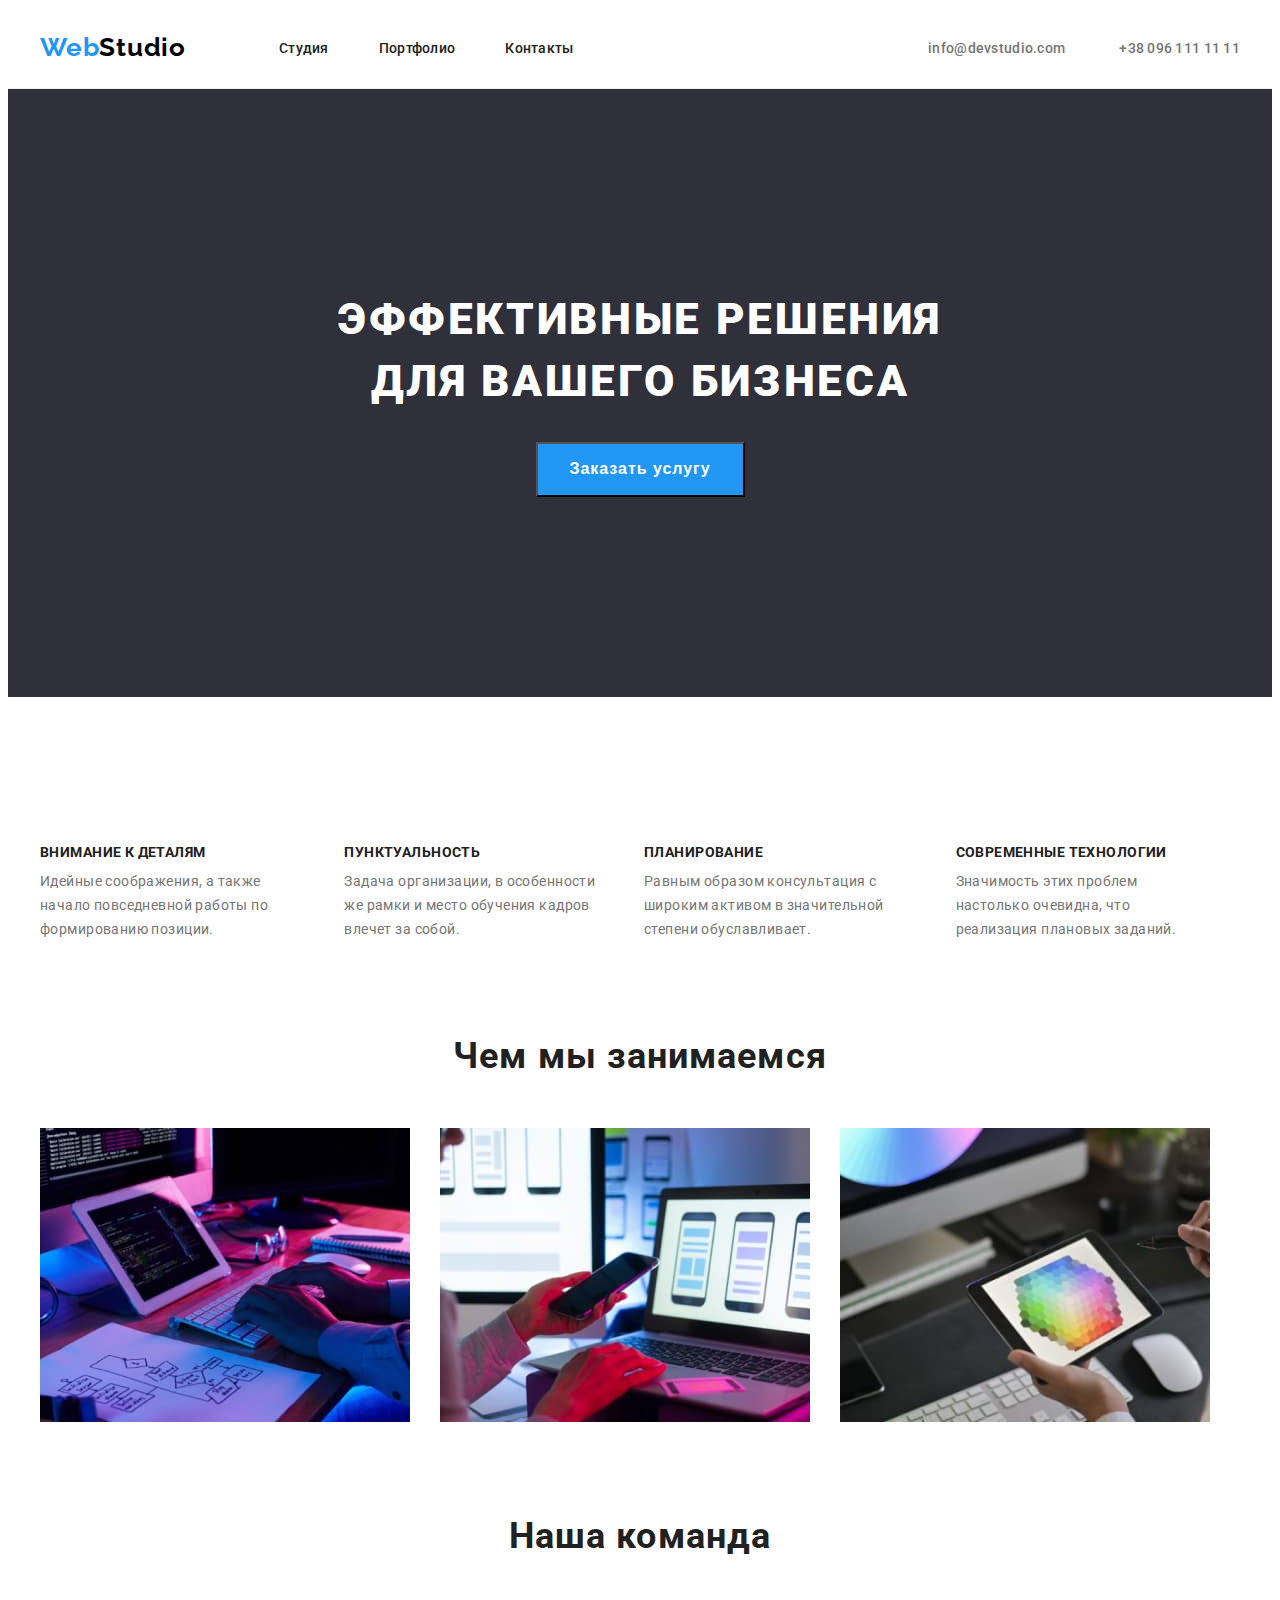
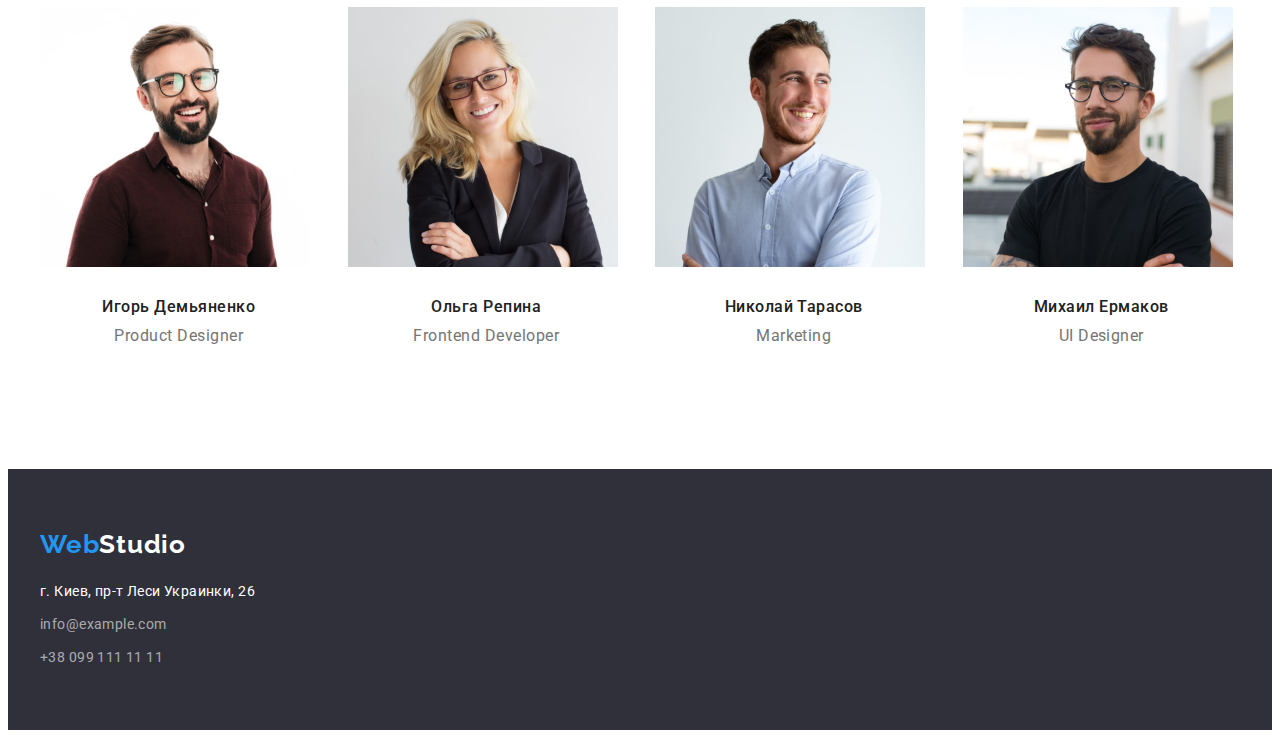
==== index.html @ 27c8b392 "add files" ====
<!DOCTYPE html>
<html lang="ru">

<head>
  <meta charset="UTF-8" />
  <meta http-equiv="X-UA-Compatible" content="IE=edge" />
  <meta name="viewport" content="width=device-width, initial-scale=1.0" />
  <title>WebStudio</title>
  <link rel="stylesheet" href="https://cdnjs.cloudflare.com/ajax/libs/modern-normalize/1.1.0/modern-normalize.min.css"
    integrity="sha512-wpPYUAdjBVSE4KJnH1VR1HeZfpl1ub8YT/NKx4PuQ5NmX2tKuGu6U/JRp5y+Y8XG2tV+wKQpNHVUX03MfMFn9Q=="
    crossorigin="anonymous" referrerpolicy="no-referrer" />
  <link rel="preconnect" href="https://fonts.googleapis.com" />
  <link rel="preconnect" href="https://fonts.gstatic.com" crossorigin />
  <link href="https://fonts.googleapis.com/css2?family=Raleway:wght@700&family=Roboto:wght@400;500;700;900&display=swap"
    rel="stylesheet" />
  <link rel="stylesheet" href="./css/styles.css" />
</head>

<body class="page">
  <!--Шапка страницы-->
  <header class="header">
    <div class="container header-conteiner">
      <nav class="header-navigation">
        <a href="/" class="header-logo logo link">
          <span class="logo-lft">Web</span><span class="logo-right">Studio</span>
        </a>
        <ul class="site-nav list">
          <li class="header-item">
            <a href="./index.html" class="header-link link">Студия</a>
          </li>
          <li class="header-item">
            <a href="./portfolio.html" class="header-link link">Портфолио</a>
          </li>
          <li class="header-item">
            <a href="" class="header-link link">Контакты</a>
          </li>
        </ul>
      </nav>
      <div class="header-connect">
        <a href="mailto:info@devstudio.com" class="header-contact header-mail link">info@devstudio.com</a>
        <a href="tell:+380961111111" class="header-contact header-tell link">+38 096 111 11 11</a>
      </div>
    </div>
  </header>

  <!--Уникальная контент-->
  <main>
    <!--Суть сайта-->
    <section class="hero">
      <div class="hero-right">
        <h1 class="hero-title">Эффективные решения для вашего бизнеса</h1>
        <button type="button" class="hero-button">Заказать услугу</button>
      </div>
    </section>

    <!--Качества-->
    <section class="feature section">
      <div class="container">
        <h2 class="feature-title visually-hidden">Качества</h2>
        <ul class="feature list">
          <li class="feature-item">
            <h3 class="feature-subtitle">Внимание к деталям</h3>
            <p class="feature-text">
              Идейные соображения, а также начало повседневной работы по
              формированию позиции.
            </p>
          </li>
          <li class="feature-item">
            <h3 class="feature-subtitle">Пунктуальность</h3>
            <p class="feature-text">
              Задача организации, в особенности же рамки и место обучения кадров
              влечет за собой.
            </p>
          </li>
          <li class="feature-item">
            <h3 class="feature-subtitle">Планирование</h3>
            <p class="feature-text">
              Равным образом консультация с широким активом в значительной
              степени обуславливает.
            </p>
          </li>
          <li class="feature-item">
            <h3 class="feature-subtitle">Современные технологии</h3>
            <p class="feature-text">
              Значимость этих проблем настолько очевидна, что реализация
              плановых заданий.
            </p>
          </li>
        </ul>
      </div>
    </section>

    <!--Чем мы занимаемся -->
    <section class="classes section">
      <div class="container ">
        <h2 class="classes-title title">Чем мы занимаемся</h2>
        <ul class="classes-list list">
          <li class="classes-item">
            <a href="">
              <img src="./images/img6.jpg" alt="Робота с ноутбуком" />
            </a>
          </li>
          <li class="classes-item">
            <a href="">
              <img src="./images/img7.jpg" alt="Робота с телефоном" />
            </a>
          </li>
          <li class="classes-item">
            <a href="">
              <img src="./images/img8.jpg" alt="Робота с планшетом" />
            </a>
          </li>
        </ul>
      </div>
    </section>

    <!--Наша команда-->
    <section class="command  section">
      <div class="container">
        <h2 class="command-title title">Наша команда</h2>
        <ul class="command-list list">
          <li class="command-item">
            <img src="./images/img.jpg" alt="Игорь Демьяненко" width="270" />
            <div class="command-description">
              <h3 class="command-subtitle">Игорь Демьяненко</h3>
              <p class="command-desk">Product Designer</p>
            </div>
          </li>
          <li class="command-item">
            <img src="./images/img2.jpg" alt="Ольга Репина" width="270" />
            <div class="command-description">
              <h3 class="command-subtitle">Ольга Репина</h3>
              <p class="command-desk">Frontend Developer</p>
            </div>
          </li>
          <li class="command-item">
            <img src="./images/img3.jpg" alt="Николай Тарасов" width="270" />
            <div class="command-description">
              <h3 class="command-subtitle">Николай Тарасов</h3>
              <p class="command-desk">Marketing</p>
            </div>
          </li>
          <li class="command-item">
            <img src="./images/img4.jpg" alt="Михаил Ермаков" width="270" />
            <div class="command-description">
              <h3 class="command-subtitle">Михаил Ермаков</h3>
              <p class="command-desk">UI Designer</p>
            </div>
          </li>
        </ul>
      </div>
    </section>
  </main>

  <!--Футер-->
  <footer class="footer">
    <div class="container">
      <a href="/" class="logo link">
        <span class="logo-lft">Web</span><span class="logo-right-footer">Studio</span>
      </a>

      <ul class="footer-list">
        <li class="footer-item">
          <address class="footer-address">
            г. Киев, пр-т Леси Украинки, 26 </address>
        </li>
        <li class="footer-item">
          <a href="mailto:info@example.com" class="footer-mail link">info@example.com</a>
        </li>
        <li class="footer-item">
          <a href="tell:+380991111111" class="footer-tell link">+38 099 111 11 11</a>
        </li>
      </ul>
    </div>
  </footer>
</body>

</html>
---- css/styles.css ----
:root {
  --primary-text-color: #212121;
  --primary-title-color: #212121;
  --secondary-text-color: #757575;
  --accent-color: #2196f3;
  --first-logo-color: #2196f3;
  --second-logo-color: #000000;
  --secondary-white-color: #ffffff;
  --third-white-color: rgba(255, 255, 255, 0.6);
}

p,
h1,
h2,
h3,
h4,
h5,
h6 {
  margin: 0;
}

ul {
  margin: 0;
  padding: 0;
  list-style: none;
}
button {
  cursor: pointer;
}
img {
  display: block;
  max-width: 100%;
  height: auto;
}
address {
  font-style: normal;
}

.container {
  width: 1200px;
   padding-left: 15px;
  padding-right: 15px;
  
  margin: 0 auto;
  
}
.section{
  padding-bottom: 94px;
}
.header-conteiner {
  display: flex;
  align-items: center;
}
body {
  font-family: "Roboto", sans-serif;
  color: var(--primary-text-color);
  background-color: #ffffff;
}
.site-nav {
  display: flex;
}
.list {
  list-style: none;
}
.link {
  text-decoration: none;
}

/* site nav */
.header {
 
  border-bottom: 1px solid #ECECEC;
}
.header-logo {
  margin-right: 93px;
  padding-top: 24px;
  padding-bottom: 25px;
  
}
.header-item {
  margin-right: 50px;
}
.header-item:last-child {
  margin-right: 0;
}
.logo-lft {
  font-family: Raleway;
  font-style: normal;
  font-weight: 700;
  font-size: 26px;
  line-height: 1.19;
  letter-spacing: 0.03em;
  color: var(--first-logo-color);
}
.logo-right {
  font-family: Raleway;
  font-style: normal;
  font-weight: 700;
  font-size: 26px;
  line-height: 1.19;
  letter-spacing: 0.03em;
  color: var(--second-logo-color);
}

.logo-right-footer {
  font-family: Raleway;
  font-style: normal;
  font-weight: 700;
  font-size: 26px;
  line-height: 1.19;
  letter-spacing: 0.03em;
  color: var(--secondary-white-color);
}
.header-navigation {
  display: flex;
  align-items: center;
}
.header-link:focus,
.header-link:hover {
  color: var(--accent-color);
}
.header-link {
  font-weight: 500;
  font-size: 14px;
  line-height: 1.14;
  letter-spacing: 0.02em;
  color: var(--primary-text-color);
}

.header-connect {
  margin-left: auto;
}
.header-contact{
  margin-right: 50px;
}
  .header-contact:last-child {
    margin-right: 0;
  }
}
.header-mail:focus,
.header-mail:hover {
  color: var(--accent-color);
}
.header-tell:focus,
.header-tell:hover {
  color: var(--accent-color);
}
.header-mail {
  font-weight: 500;
  font-size: 14px;
  line-height: 1.14;
  letter-spacing: 0.02em;
  color: var(--secondary-text-color);
}
.header-tell {
  font-weight: 500;
  font-size: 14px;
  line-height: 1.14;
  letter-spacing: 0.02em;
  color: var(--secondary-text-color);
}
/* hero */
.hero {
  background-color: #2F303A;
  
  
}
.hero-title {
  font-weight: 900;
  font-size: 44px;
  line-height: 1.4;
  text-align: center;
  letter-spacing: 0.06em;
  text-transform: uppercase;
  color: var(--secondary-white-color);
  margin-bottom: 30px;
  width: 696px;
  margin: 0 auto;
  

}
.hero-button {
  font-weight: 700;
  font-size: 16px;
  line-height: 1.9;
  display: flex;
  align-items: center;
  text-align: center;
  letter-spacing: 0.06em;
  color: var(--secondary-white-color);
  background: var(--accent-color);
  padding-top: 10px;
  padding-bottom: 10px;
  padding-left: 32px;
  padding-right: 32px;
  margin: 0 auto;
  margin-top: 30px;
  
 Radius: 4px

 rgba(0, 0, 0, 0.25)

}
.hero-right {
  padding-top: 200px;
  padding-bottom: 200px;
  

}
/* feature */
.feature {
  display: flex;
  padding-top: 74px;
  
}

.visually-hidden {
    position: absolute;
    width: 1px;
    height: 1px;
    margin: -1px;
    border: 0;
    padding: 0;
    white-space: nowrap;
    clip-path: inset(100%);
    clip: rect(0 0 0 0);
    overflow: hidden;
}

.feature-subtitle {
  font-weight: 700;
  font-size: 14px;
  line-height: 1.14;
  letter-spacing: 0.03em;
  text-transform: uppercase;
  color: var(--primary-text-color);
}
.feature-item {
  margin-right: 30px;
}
.feature-item:last-child {
  margin-right: 30px;
}
.feature-subtitle {
  margin-bottom: 10px;
}
.feature-text {
  font-weight: normal;
  font-size: 14px;
  line-height: 1.7;
  letter-spacing: 0.03em;
  color: var(--secondary-text-color);
}

/* classes-title */
.title {
  font-weight: 700;
  font-size: 36px;
  line-height: 1.16;
  text-align: center;
  letter-spacing: 0.03em;
  color: var(--primary-title-color);
  margin-bottom: 50px;
}
.classes-title {
  
}
.classes-section {
   padding-left: 15px;
  padding-right: 15px;
}
.classes-list {
  display: flex;
}
.classes-item:not(:last-child) {
  margin-right: 30px;
}

/* command */
.command-title {

}
.command-list {
  display: flex;
  flex-wrap: wrap;
  margin-right: -30px;
  margin-bottom: -3px;
}
.command-description {
  padding-top: 30px;
  padding-bottom: 30px;
}
.command-item {
  flex-basis: calc(100% / 4 - 30px);
  margin-right: 30px;
  margin-bottom: 3px;
}
.command-subtitle {
  font-weight: 500;
  font-size: 16px;
  line-height: 1.19;
  text-align: center;
  letter-spacing: 0.03em;
  color: var(--primary-text-color);
  margin-bottom: 10px;
}
.command-desk {
  font-weight: normal;
  font-size: 16px;
  line-height: 1.19;
  text-align: center;
  letter-spacing: 0.03em;
  color: var(--secondary-text-color);
}
/* footer*/
.footer {
  padding-top: 60px;
  padding-bottom: 60px;
  background-color: #2F303A;
 
}


.footer-list {
  margin-top: 20px;
}
.footer-address {
  font-style: normal;
  font-weight: normal;
  font-size: 14px;
  line-height: 1.7;
  letter-spacing: 0.03em;
  color: var(--secondary-white-color);
}
.footer-mail {
  font-style: normal;
  font-weight: normal;
  font-size: 14px;
  line-height: 1.7;
  letter-spacing: 0.03em;
  color: var(--third-white-color);
}
.footer-tell {
  font-style: normal;
  font-weight: normal;
  font-size: 14px;
  line-height: 1.7;
  letter-spacing: 0.03em;
  color: var(--third-white-color);
}

.footer-item {
  margin-bottom: 9px;
}
.footer-item:last-child {
  margin-bottom: 0;
}


/*-------PORTFOLIO------*/

/* work */
.work {
  margin-top: 94px;
  
}


 .work-list {
   display: flex;
   justify-content: center;
   margin-bottom: 50px;

 }
   

.work-btn {
  font-family: Roboto;
  font-style: normal;
  font-weight: 500;
  font-size: 16px;
  line-height: 1.6;
  text-align: center;
  letter-spacing: 0.03em;
  color: var(--primary-text-color);
  padding-top: 6px;
  padding-bottom: 6px;
  padding-right:22px;
  padding-left: 22px;

  }
  
  .button-work {
    margin-right: 8px;
  }
  .button-work:last-child {
    margin-right: 0;
  }


.work-btn:focus,
.work-btn:hover {
  color: var(--secondary-white-color);
}
.example-list {
  display: flex;
   flex-wrap: wrap;
   margin-bottom: -30px;
  margin-right: -30px;
 
}
.example-item {
  flex-basis: calc(100% / 3 - 30px);
  margin-bottom: 30px;
  margin-right: 30px;
  border-bottom: 1px solid #EEEEEE;

  }
  .example-box {
     padding-top: 20px; 
    padding-bottom: 20px;
    margin-left: 24px;
    margin-right: 24px;

  }
.example-caption {
  font-weight: b700;
  font-size: 18px;
  line-height: 2;
  letter-spacing: 0.06em;
  color: var(--primary-text-color);
  margin-bottom: 4px;
  
}
.example-desk {
  font-weight: normal;
  font-size: 16px;
  line-height: 1.9;
  letter-spacing: 0.03em;
  color: var(--secondary-text-color);
}
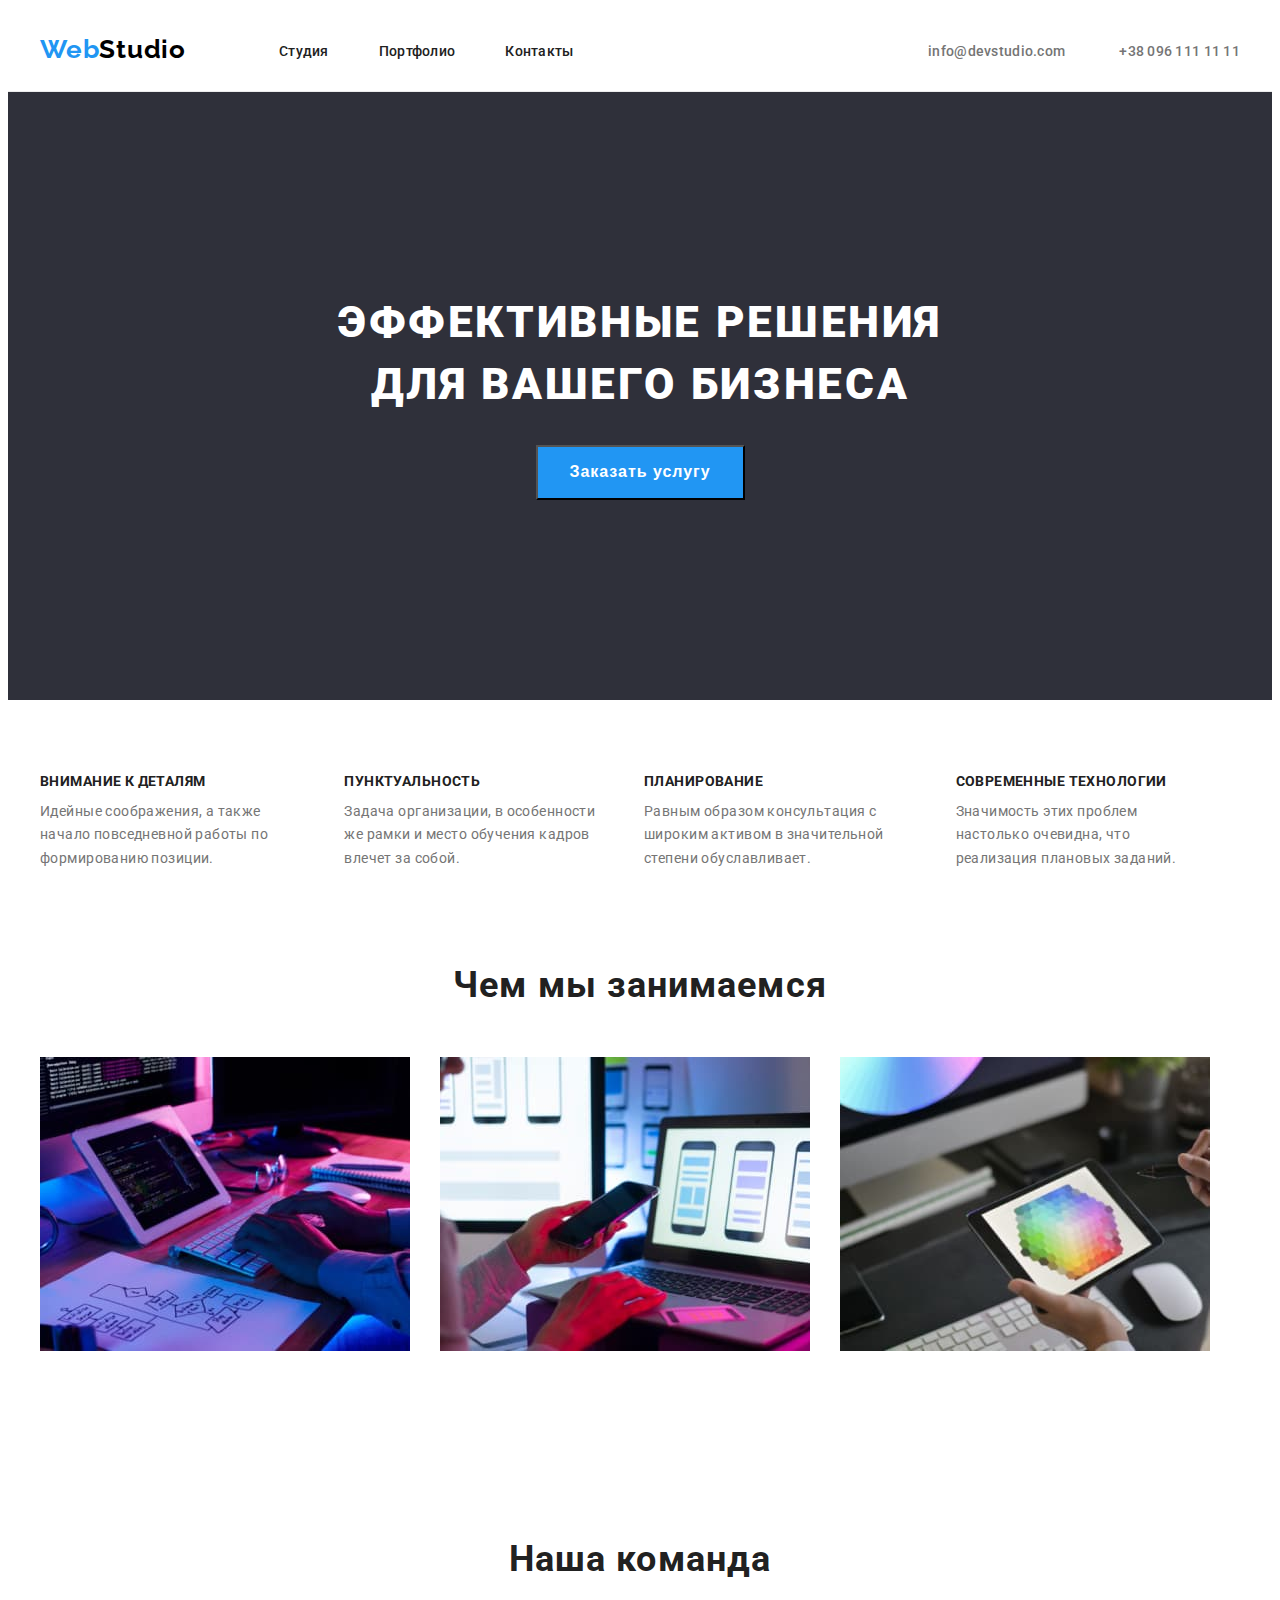
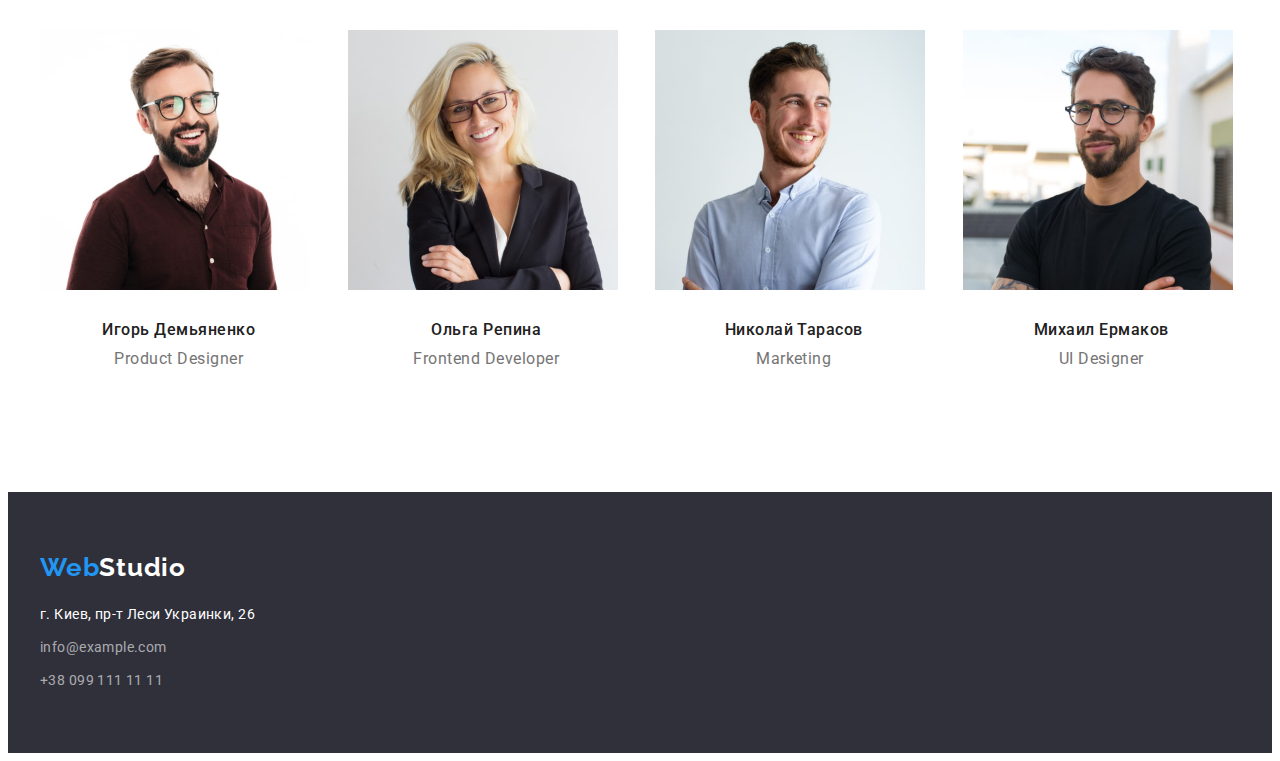
==== commit 1ed485c0: "add files" ====
--- a/index.html
+++ b/index.html
@@ -57,7 +57,7 @@
     <section class="feature section">
       <div class="container">
         <h2 class="feature-title visually-hidden">Качества</h2>
-        <ul class="feature list">
+        <ul class="feature-list list">
           <li class="feature-item">
             <h3 class="feature-subtitle">Внимание к деталям</h3>
             <p class="feature-text">
--- a/css/styles.css
+++ b/css/styles.css
@@ -126,9 +126,15 @@
   letter-spacing: 0.02em;
   color: var(--primary-text-color);
 }
+.site-nav {
+  padding-top: 33px;
+  padding-bottom: 31px;
+}
 
 .header-connect {
   margin-left: auto;
+  padding-top: 33px;
+  padding-bottom: 31px;
 }
 .header-contact{
   margin-right: 50px;
@@ -162,7 +168,6 @@
 /* hero */
 .hero {
   background-color: #2F303A;
-  
   
 }
 .hero-title {
@@ -209,7 +214,7 @@
 }
 /* feature */
 .feature {
-  display: flex;
+  
   padding-top: 74px;
   
 }
@@ -235,6 +240,9 @@
   text-transform: uppercase;
   color: var(--primary-text-color);
 }
+.feature-list{
+   display: flex;
+}
 .feature-item {
   margin-right: 30px;
 }
@@ -277,6 +285,9 @@
 }
 
 /* command */
+.command {
+  padding-top: 94px;
+}
 .command-title {
 
 }
@@ -361,7 +372,7 @@
 
 /* work */
 .work {
-  margin-top: 94px;
+  padding-top: 94px;
   
 }
 
@@ -413,15 +424,15 @@
   flex-basis: calc(100% / 3 - 30px);
   margin-bottom: 30px;
   margin-right: 30px;
-  border-bottom: 1px solid #EEEEEE;
+ 
 
   }
   .example-box {
      padding-top: 20px; 
     padding-bottom: 20px;
-    margin-left: 24px;
-    margin-right: 24px;
-
+    padding-left: 24px;
+    padding-right: 24px;
+    border: 1px solid #EEEEEE;
   }
 .example-caption {
   font-weight: b700;
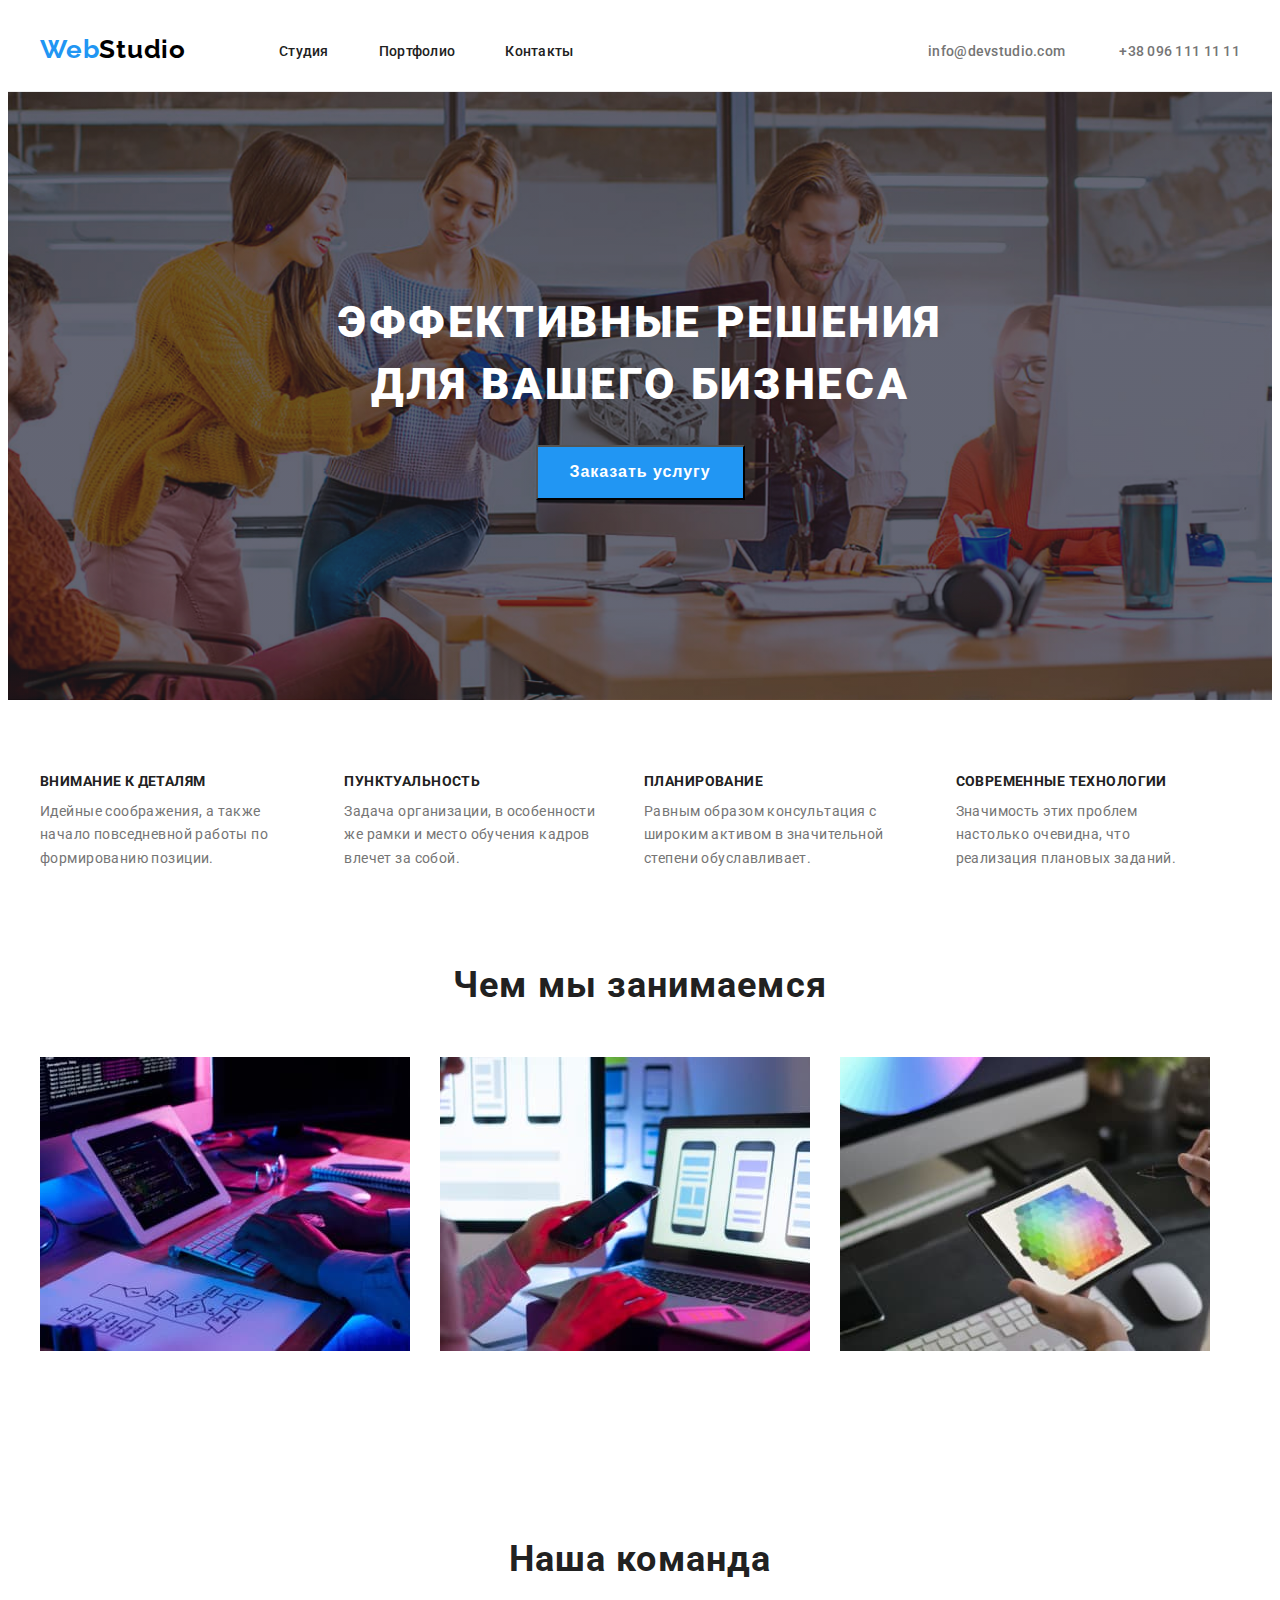
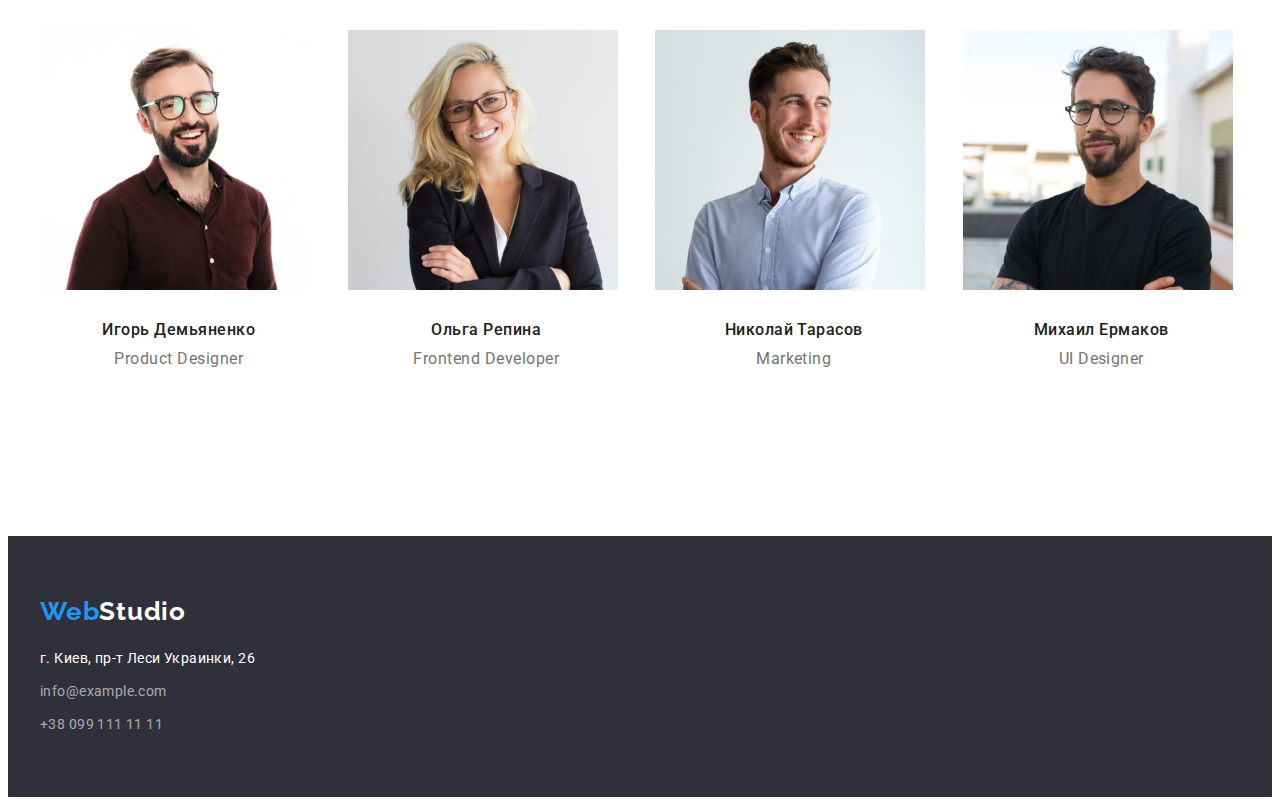
==== commit 157af817: "add icon" ====
--- a/index.html
+++ b/index.html
@@ -123,7 +123,20 @@
             <img src="./images/img.jpg" alt="Игорь Демьяненко" width="270" />
             <div class="command-description">
               <h3 class="command-subtitle">Игорь Демьяненко</h3>
-              <p class="command-desk">Product Designer</p>
+              <p class="command-desk">Product Designer
+
+              </p>
+              <ul class="command-social-list list">
+                <li class="command-social-item">
+                  <a href="" class="command-social-link">
+                    <svg class="command-social-icon">
+                      <use href="">
+
+                      </use>
+                    </svg>
+                  </a>
+                </li>
+              </ul>
             </div>
           </li>
           <li class="command-item">
--- a/css/styles.css
+++ b/css/styles.css
@@ -168,6 +168,17 @@
 /* hero */
 .hero {
   background-color: #2F303A;
+  background-image: linear-gradient(
+    rgba(47, 48, 58, 0.4),
+    rgba(47, 48, 58, 0.4)
+  ),
+  url(../images/hero\ img.jpg);
+  background-repeat: no-repeat;
+  background-position: center;
+  background-size: cover;
+  flex-grow: 1;
+
+
   
 }
 .hero-title {
@@ -323,6 +334,13 @@
   letter-spacing: 0.03em;
   color: var(--secondary-text-color);
 }
+.command-social-item {
+width: 44px;
+height: 44px;
+
+}
+
+
 /* footer*/
 .footer {
   padding-top: 60px;
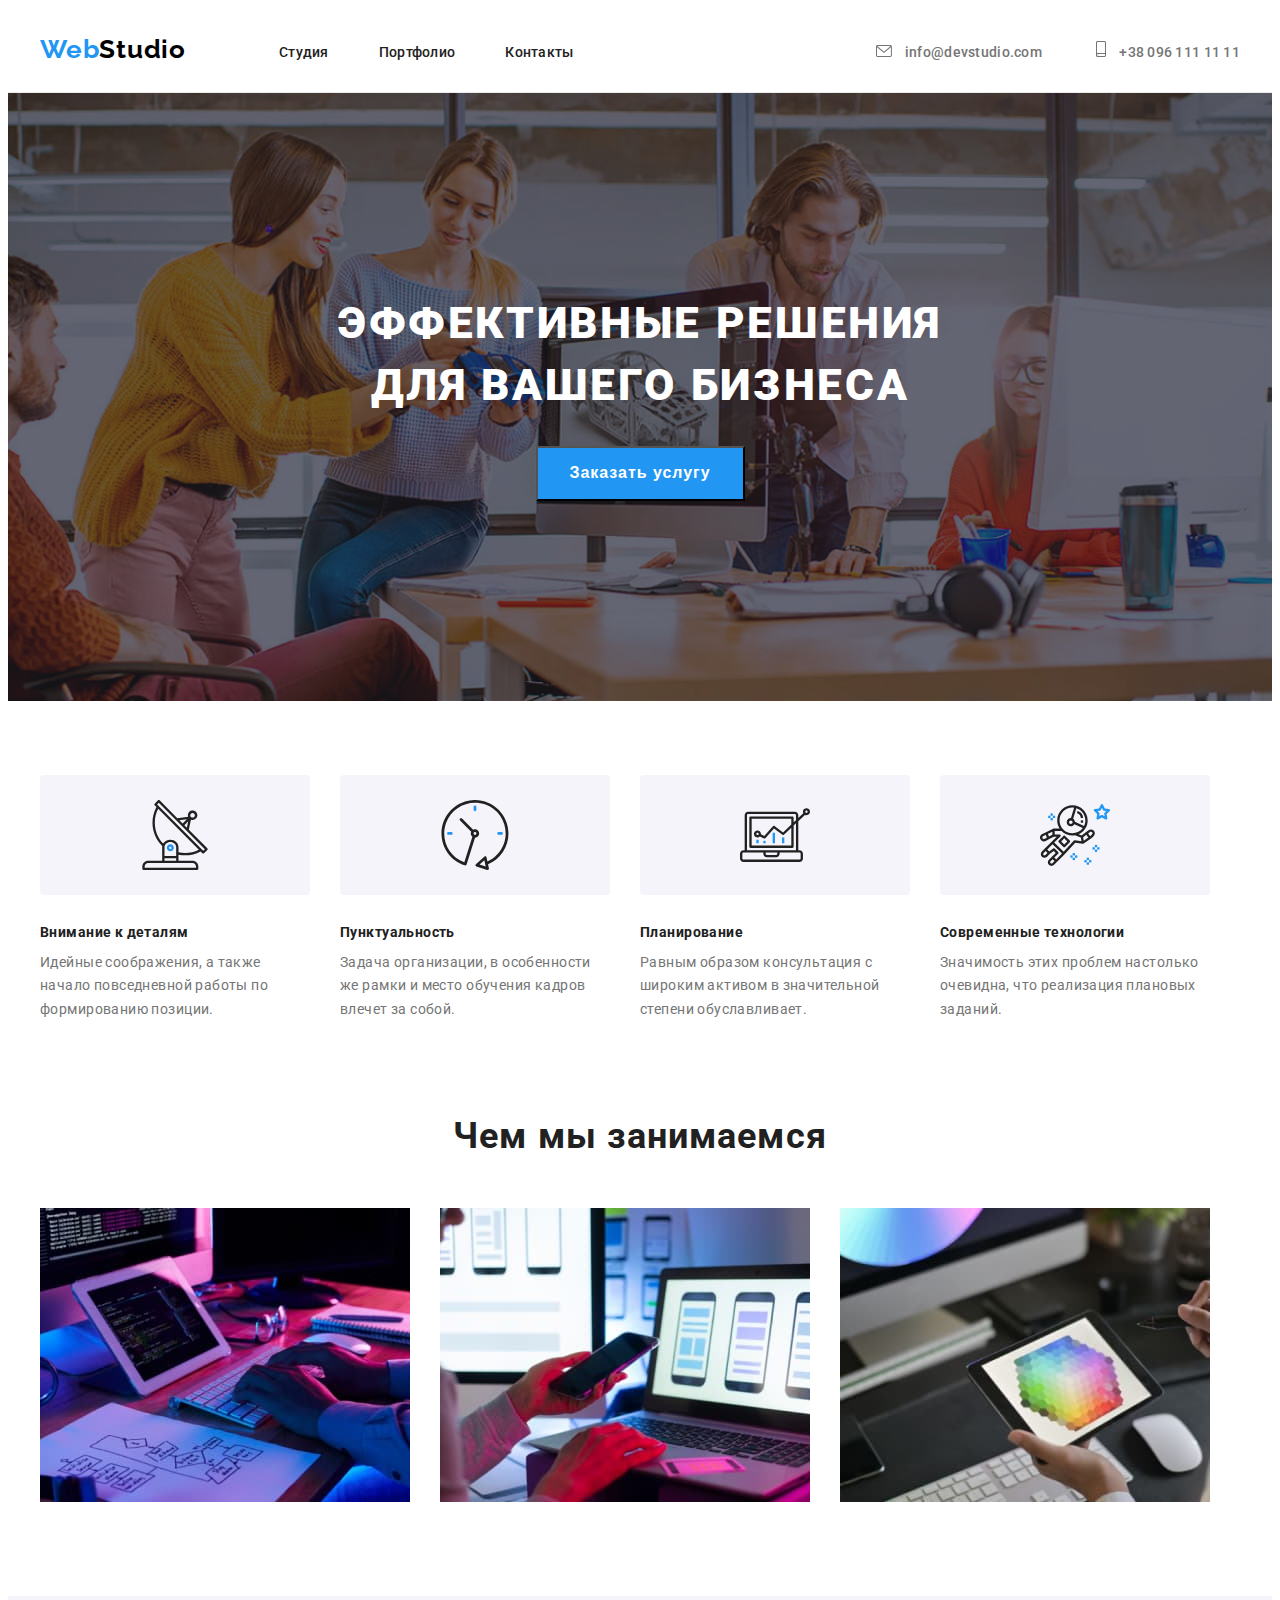
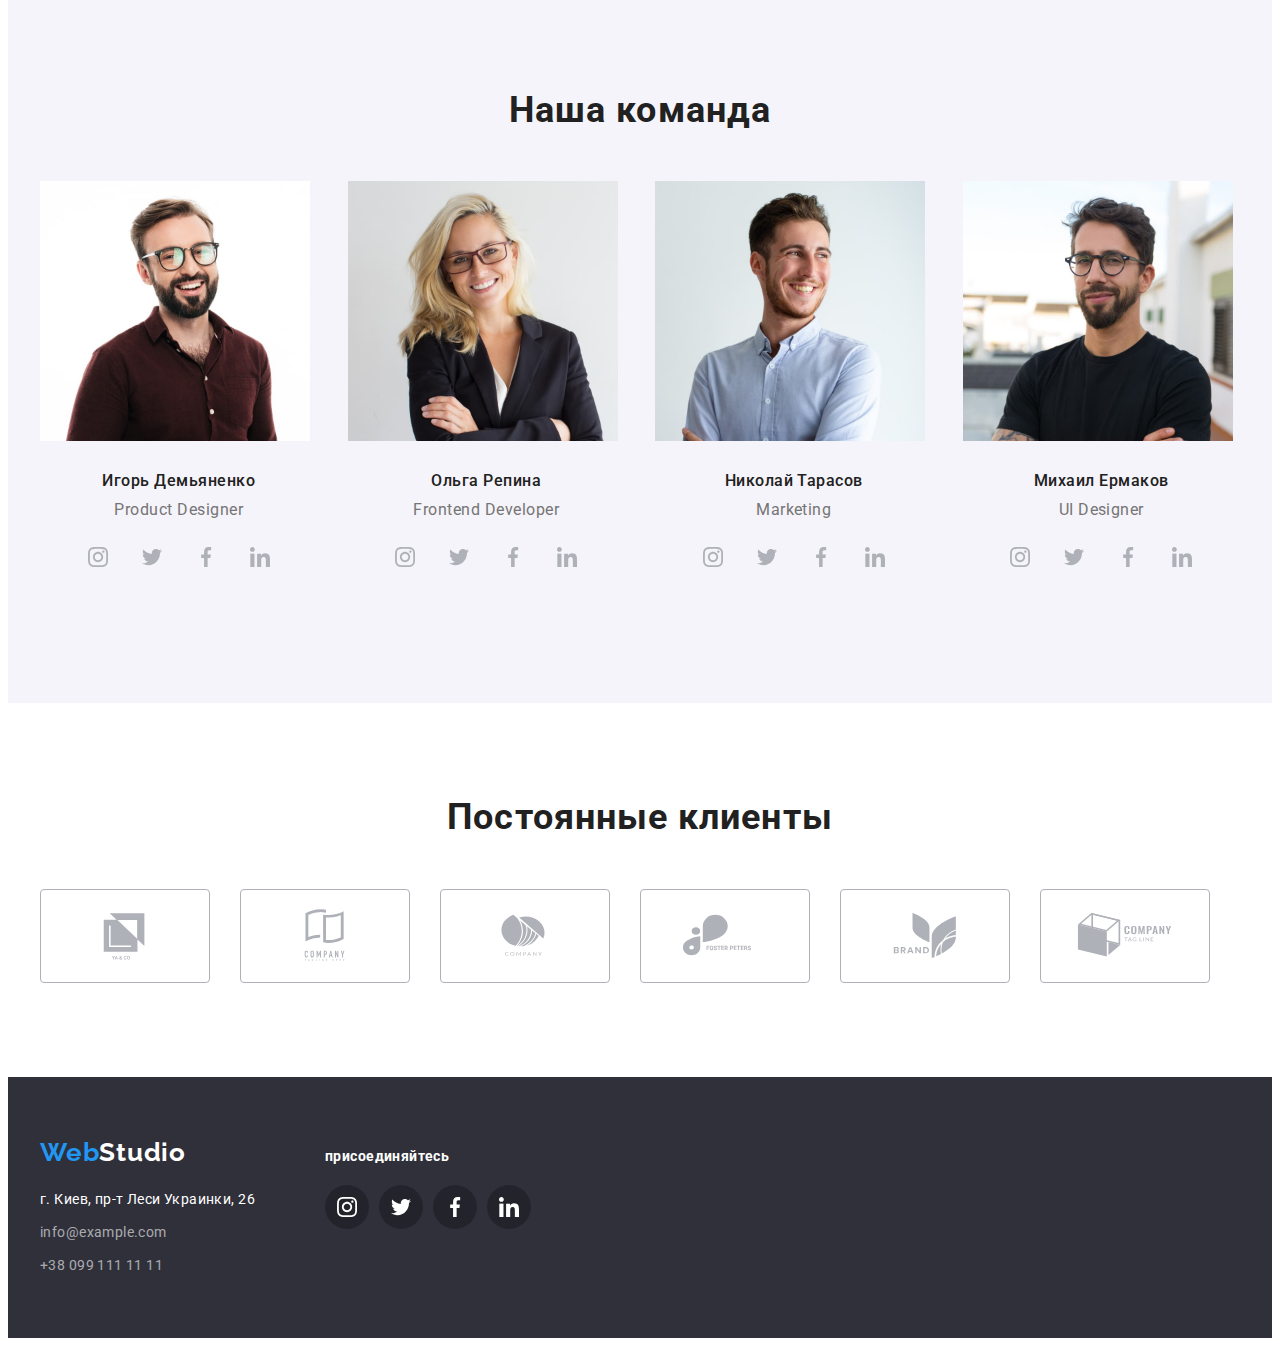
==== commit 1c48d74d: "add css" ====
--- a/index.html
+++ b/index.html
@@ -37,8 +37,18 @@
         </ul>
       </nav>
       <div class="header-connect">
-        <a href="mailto:info@devstudio.com" class="header-contact header-mail link">info@devstudio.com</a>
-        <a href="tell:+380961111111" class="header-contact header-tell link">+38 096 111 11 11</a>
+        <a href="tell:+380961111111" class="header-contact header-tell link">
+          <svg class="header-social-icon" width="16" height="12">
+            <use href="./images/icons.svg#icon-envelope">
+            </use>
+          </svg>
+          info@devstudio.com</a>
+        <a href="tell:+380961111111" class="header-contact header-tell link">
+          <svg class="header-social-icon" width="10" height="16">
+            <use href="./images/icons.svg#icon-smartphone">
+            </use>
+          </svg>
+          +38 096 111 11 11</a>
       </div>
     </div>
   </header>
@@ -59,6 +69,15 @@
         <h2 class="feature-title visually-hidden">Качества</h2>
         <ul class="feature-list list">
           <li class="feature-item">
+            <div class="feature-container">
+              <a href="" class="feature-link">
+                <svg class="feature-icon" width="70" height="70">
+                  <use href="./images/icons.svg#icon-antenna">
+
+                  </use>
+                </svg>
+              </a>
+            </div>
             <h3 class="feature-subtitle">Внимание к деталям</h3>
             <p class="feature-text">
               Идейные соображения, а также начало повседневной работы по
@@ -66,6 +85,15 @@
             </p>
           </li>
           <li class="feature-item">
+            <div class="feature-container">
+              <a href="" class="feature-link">
+                <svg class="feature-icon" width="70" height="70">
+                  <use href="./images/icons.svg#icon-clock">
+
+                  </use>
+                </svg>
+              </a>
+            </div>
             <h3 class="feature-subtitle">Пунктуальность</h3>
             <p class="feature-text">
               Задача организации, в особенности же рамки и место обучения кадров
@@ -73,6 +101,15 @@
             </p>
           </li>
           <li class="feature-item">
+            <div class="feature-container">
+              <a href="" class="feature-link">
+                <svg class="feature-icon" width="70" height="70">
+                  <use href="./images/icons.svg#icon-diagram">
+
+                  </use>
+                </svg>
+              </a>
+            </div>
             <h3 class="feature-subtitle">Планирование</h3>
             <p class="feature-text">
               Равным образом консультация с широким активом в значительной
@@ -80,6 +117,15 @@
             </p>
           </li>
           <li class="feature-item">
+            <div class="feature-container">
+              <a href="" class="feature-link">
+                <svg class="feature-icon" width="70" height="70">
+                  <use href="./images/icons.svg#icon-astronaut">
+
+                  </use>
+                </svg>
+              </a>
+            </div>
             <h3 class="feature-subtitle">Современные технологии</h3>
             <p class="feature-text">
               Значимость этих проблем настолько очевидна, что реализация
@@ -124,13 +170,39 @@
             <div class="command-description">
               <h3 class="command-subtitle">Игорь Демьяненко</h3>
               <p class="command-desk">Product Designer
-
               </p>
               <ul class="command-social-list list">
                 <li class="command-social-item">
                   <a href="" class="command-social-link">
-                    <svg class="command-social-icon">
-                      <use href="">
+                    <svg class="command-social-icon" width="20" height="20">
+                      <use href="./images/icons.svg#icon-instagram-2">
+
+                      </use>
+                    </svg>
+                  </a>
+                </li>
+                <li class="command-social-item">
+                  <a href="" class="command-social-link">
+                    <svg class="command-social-icon" width="20" height="20">
+                      <use href="./images/icons.svg#icon-twitter-1">
+
+                      </use>
+                    </svg>
+                  </a>
+                </li>
+                <li class=" command-social-item">
+                  <a href="" class="command-social-link">
+                    <svg class="command-social-icon" width="20" height="20">
+                      <use href="./images/icons.svg#icon-facebook-1">
+
+                      </use>
+                    </svg>
+                  </a>
+                </li>
+                <li class="command-social-item">
+                  <a href="" class="command-social-link">
+                    <svg class="command-social-icon" width="20" height="20">
+                      <use href="./images/icons.svg#icon-linkedin-1">
 
                       </use>
                     </svg>
@@ -144,6 +216,44 @@
             <div class="command-description">
               <h3 class="command-subtitle">Ольга Репина</h3>
               <p class="command-desk">Frontend Developer</p>
+              <ul class="command-social-list list">
+                <li class="command-social-item">
+                  <a href="" class="command-social-link">
+                    <svg class="command-social-icon" width="20" height="20">
+                      <use href="./images/icons.svg#icon-instagram-2">
+
+                      </use>
+                    </svg>
+                  </a>
+                </li>
+                <li class="command-social-item">
+                  <a href="" class="command-social-link">
+                    <svg class="command-social-icon" width="20" height="20">
+                      <use href="./images/icons.svg#icon-twitter-1">
+
+                      </use>
+                    </svg>
+                  </a>
+                </li>
+                <li class=" command-social-item">
+                  <a href="" class="command-social-link">
+                    <svg class="command-social-icon" width="20" height="20">
+                      <use href="./images/icons.svg#icon-facebook-1">
+
+                      </use>
+                    </svg>
+                  </a>
+                </li>
+                <li class="command-social-item">
+                  <a href="" class="command-social-link">
+                    <svg class="command-social-icon" width="20" height="20">
+                      <use href="./images/icons.svg#icon-linkedin-1">
+
+                      </use>
+                    </svg>
+                  </a>
+                </li>
+              </ul>
             </div>
           </li>
           <li class="command-item">
@@ -151,6 +261,44 @@
             <div class="command-description">
               <h3 class="command-subtitle">Николай Тарасов</h3>
               <p class="command-desk">Marketing</p>
+              <ul class="command-social-list list">
+                <li class="command-social-item">
+                  <a href="" class="command-social-link">
+                    <svg class="command-social-icon" width="20" height="20">
+                      <use href="./images/icons.svg#icon-instagram-2">
+
+                      </use>
+                    </svg>
+                  </a>
+                </li>
+                <li class="command-social-item">
+                  <a href="" class="command-social-link">
+                    <svg class="command-social-icon" width="20" height="20">
+                      <use href="./images/icons.svg#icon-twitter-1">
+
+                      </use>
+                    </svg>
+                  </a>
+                </li>
+                <li class=" command-social-item">
+                  <a href="" class="command-social-link">
+                    <svg class="command-social-icon" width="20" height="20">
+                      <use href="./images/icons.svg#icon-facebook-1">
+
+                      </use>
+                    </svg>
+                  </a>
+                </li>
+                <li class="command-social-item">
+                  <a href="" class="command-social-link">
+                    <svg class="command-social-icon" width="20" height="20">
+                      <use href="./images/icons.svg#icon-linkedin-1">
+
+                      </use>
+                    </svg>
+                  </a>
+                </li>
+              </ul>
             </div>
           </li>
           <li class="command-item">
@@ -158,6 +306,44 @@
             <div class="command-description">
               <h3 class="command-subtitle">Михаил Ермаков</h3>
               <p class="command-desk">UI Designer</p>
+              <ul class="command-social-list list">
+                <li class="command-social-item">
+                  <a href="" class="command-social-link">
+                    <svg class="command-social-icon" width="20" height="20">
+                      <use href="./images/icons.svg#icon-instagram-2">
+
+                      </use>
+                    </svg>
+                  </a>
+                </li>
+                <li class="command-social-item">
+                  <a href="" class="command-social-link">
+                    <svg class="command-social-icon" width="20" height="20">
+                      <use href="./images/icons.svg#icon-twitter-1">
+
+                      </use>
+                    </svg>
+                  </a>
+                </li>
+                <li class=" command-social-item">
+                  <a href="" class="command-social-link">
+                    <svg class="command-social-icon" width="20" height="20">
+                      <use href="./images/icons.svg#icon-facebook-1">
+
+                      </use>
+                    </svg>
+                  </a>
+                </li>
+                <li class="command-social-item">
+                  <a href="" class="command-social-link">
+                    <svg class="command-social-icon" width="20" height="20">
+                      <use href="./images/icons.svg#icon-linkedin-1">
+
+                      </use>
+                    </svg>
+                  </a>
+                </li>
+              </ul>
             </div>
           </li>
         </ul>
@@ -165,24 +351,129 @@
     </section>
   </main>
 
+  <!--Клиенти-->
+  <section class="clients section">
+    <div class="container clients-container">
+      <h2 class="clients-title title">Постоянные клиенты</h2>
+      <ul class="clients-list list">
+        <li class="clients-item">
+          <a href="" class="clients-link">
+            <svg class="clients-icon" width="106" height="60">
+              <use href="./images/icons.svg#icon-Logo-5">
+              </use>
+            </svg>
+          </a>
+        </li>
+        <li class="clients-item">
+          <a href="" class="clients-link">
+            <svg class="clients-icon" width="106" heght="60">
+              <use href="./images/icons.svg#icon-Logo-1">
+              </use>
+            </svg>
+          </a>
+        </li>
+        <li class="clients-item">
+          <a href="" class="clients-link">
+            <svg class="clients-icon" width="106" heght="60">
+              <use href="./images/icons.svg#icon-Logo">
+              </use>
+            </svg>
+          </a>
+        </li>
+        <li class="clients-item">
+          <a href="" class="clients-link">
+            <svg class="clients-icon" width="106" heght="60">
+              <use href="./images/icons.svg#icon-Logo-51">
+              </use>
+            </svg>
+          </a>
+        </li>
+        <li class="clients-item">
+          <a href="" class="clients-link">
+            <svg class="clients-icon" width="106" heght="60">
+              <use href="./images/icons.svg#icon-Logo-3">
+              </use>
+            </svg>
+          </a>
+        </li>
+        <li class="clients-item">
+          <a href="" class="clients-link">
+            <svg class="clients-icon" width="106" heght="60">
+              <use href="./images/icons.svg#icon-Logo-4">
+              </use>
+            </svg>
+          </a>
+        </li>
+      </ul>
+    </div>
+  </section>
   <!--Футер-->
   <footer class="footer">
     <div class="container">
-      <a href="/" class="logo link">
-        <span class="logo-lft">Web</span><span class="logo-right-footer">Studio</span>
-      </a>
-
-      <ul class="footer-list">
-        <li class="footer-item">
-          <address class="footer-address">
-            г. Киев, пр-т Леси Украинки, 26 </address>
-        </li>
-        <li class="footer-item">
-          <a href="mailto:info@example.com" class="footer-mail link">info@example.com</a>
-        </li>
-        <li class="footer-item">
-          <a href="tell:+380991111111" class="footer-tell link">+38 099 111 11 11</a>
-        </li>
+      <ul class="footer-container-list">
+        <li class="footer-list-address">
+          <a href="/" class="logo link">
+            <span class="logo-lft">Web</span><span class="logo-right-footer">Studio</span>
+          </a>
+
+          <ul class="footer-list">
+            <li class="footer-item">
+              <address class="footer-address">
+                г. Киев, пр-т Леси Украинки, 26 </address>
+            </li>
+            <li class="footer-item">
+              <a href="mailto:info@example.com" class="footer-mail link">info@example.com</a>
+            </li>
+            <li class="footer-item">
+              <a href="tell:+380991111111" class="footer-tell link">+38 099 111 11 11</a>
+            </li>
+        </li>
+      </ul>
+
+      </li>
+      <li class="footer-list-social">
+        <h3 class="footer-social-subtitle">
+          присоединяйтесь
+        </h3>
+        <ul class="footer-social-list list">
+          <li class="footer-social-item">
+            <a href="" class="footer-social-link">
+              <svg class="footer-social-icon" width="20" height="20">
+                <use href="./images/icons.svg#icon-instagram-2">
+
+                </use>
+              </svg>
+            </a>
+          </li>
+          <li class="footer-social-item">
+            <a href="" class="footer-social-link">
+              <svg class="footer-social-icon" width="20" height="20">
+                <use href="./images/icons.svg#icon-twitter-1">
+
+                </use>
+              </svg>
+            </a>
+          </li>
+          <li class=" footer-social-item">
+            <a href="" class="footer-social-link">
+              <svg class="footer-social-icon" width="20" height="20">
+                <use href="./images/icons.svg#icon-facebook-1">
+
+                </use>
+              </svg>
+            </a>
+          </li>
+          <li class="footer-social-item">
+            <a href="" class="footer-social-link">
+              <svg class="footer-social-icon" width="20" height="20">
+                <use href="./images/icons.svg#icon-linkedin-1">
+
+                </use>
+              </svg>
+            </a>
+          </li>
+        </ul>
+      </li>
       </ul>
     </div>
   </footer>
--- a/css/styles.css
+++ b/css/styles.css
@@ -164,6 +164,10 @@
   line-height: 1.14;
   letter-spacing: 0.02em;
   color: var(--secondary-text-color);
+}
+.header-social-icon {
+  margin-right: 10px;
+  fill: currentColor;
 }
 /* hero */
 .hero {
@@ -194,6 +198,7 @@
   margin: 0 auto;
   
 
+
 }
 .hero-button {
   font-weight: 700;
@@ -242,14 +247,33 @@
     clip: rect(0 0 0 0);
     overflow: hidden;
 }
+.feature-link {
+  display: flex;
+  justify-content: center;
+  padding-top: 25px;
+  padding-bottom: 25px;
+}
+.feature-icon {
+ 
+}
+.feature-container {
+  width: 270px;
+  height: 120px;
+  background-color: #F5F4FA;
+  border-radius: 4px;
+  margin-bottom: 30px;
+}
 
 .feature-subtitle {
-  font-weight: 700;
-  font-size: 14px;
-  line-height: 1.14;
-  letter-spacing: 0.03em;
-  text-transform: uppercase;
-  color: var(--primary-text-color);
+font-family: Roboto;
+font-size: 14px;
+font-style: normal;
+font-weight: 700;
+line-height: 1.14;
+letter-spacing: 0.03em;
+text-align: left;
+color: var(--primary-title-color);
+  
 }
 .feature-list{
    display: flex;
@@ -298,6 +322,8 @@
 /* command */
 .command {
   padding-top: 94px;
+  background-color: #F5F4FA;
+  box-shadow: 0px, 4px rgba(0, 0, 0, 0.25);
 }
 .command-title {
 
@@ -333,25 +359,89 @@
   text-align: center;
   letter-spacing: 0.03em;
   color: var(--secondary-text-color);
+  margin-bottom: 16px;
+}
+.command-social-list {
+  display: flex;
+  justify-content: center;
 }
 .command-social-item {
 width: 44px;
 height: 44px;
-
-}
-
+}
+.command-social-item + .command-social-item {
+margin-left: 10px;
+}
+.command-social-link {
+  width: 100%;
+  height: 100%;
+  display: flex;
+  align-items: center;
+  justify-content: center;
+  border-radius: 50%;
+  color: #AFB1B8;
+ 
+  
+}
+.command-social-icon {
+  fill: currentColor;
+}
+
+.command-social-link:hover,
+.command-social-link:focus {
+  background-color:var(--accent-color);
+  color: #ffffff;
+  
+}
+
+/* clients*/
+.clients-container {
+  padding-top: 94px;
+}
+.clients-list {
+  display: flex;
+  justify-content: center;
+}
+.clients-item:not(last-child) {
+  margin-right: 30px;
+}
+.clients-item {
+  width: 170px;
+  height: 92px;
+  border: 1px solid #AFB1B8;
+  border-radius: 4px;
+}
+.clients-link {
+  width: 100%;
+  height: 100%;
+  display: flex;
+  align-items: center;
+  justify-content: center;
+  color: #AFB1B8;
+}
+.clients-link:hover,
+.clients-link:focus {
+color: var(--accent-color);
+border: 1px solid var(--accent-color);
+}
+.clients-icon {
+  fill: currentColor;
+}
 
 /* footer*/
 .footer {
-  padding-top: 60px;
-  padding-bottom: 60px;
+  
   background-color: #2F303A;
- 
-}
-
+  
+
+}
+.footer-container-list {
+  display: flex;
+}
 
 .footer-list {
   margin-top: 20px;
+  
 }
 .footer-address {
   font-style: normal;
@@ -384,7 +474,60 @@
 .footer-item:last-child {
   margin-bottom: 0;
 }
-
+.footer-social-subtitle {
+font-size: 14px;
+font-style: normal;
+font-weight: 700;
+line-height: 1.14;
+letter-spacing: 0.03em;
+text-align: left;
+color: var(--secondary-white-color);
+margin-bottom: 20px;
+
+}
+.footer-list-address {
+padding-top: 60px;
+ padding-bottom: 60px;
+  }
+.footer-list-social {
+  padding-top: 72px;
+  padding-bottom: 100px;
+  margin-left: 70px;
+}
+.footer-social-list {
+  display: flex;
+  justify-content: center;
+}
+.footer-social-item {
+width: 44px;
+height: 44px;
+}
+.footer-social-item + .footer-social-item {
+margin-left: 10px;
+}
+.footer-social-link {
+  width: 100%;
+  height: 100%;
+  display: flex;
+  align-items: center;
+  justify-content: center;
+  border-radius: 50%;
+  color: #ffffff;
+  background-color: 
+  rgba(0, 0, 0, 0.25);
+ 
+  
+}
+.footer-social-icon {
+  fill: currentColor;
+}
+
+.footer-social-link:hover,
+.footer-social-link:focus {
+  background-color:var(--accent-color);
+  color: #ffffff;
+  
+}
 
 /*-------PORTFOLIO------*/
 
@@ -416,21 +559,35 @@
   padding-bottom: 6px;
   padding-right:22px;
   padding-left: 22px;
-
-  }
-  
+  Border: none;
+  border-radius: 4px;
+  }
   .button-work {
-    margin-right: 8px;
-  }
+   margin-right: 8px;
+   border-radius: 4px;
+   
+  }
+  .button-work:focus,
+  .button-work:hover {
+    
+   box-shadow: 0px 1px 1px rgba(0, 0, 0, 0.12), 0px 4px 4px rgba(0, 0, 0, 0.06),
+    1px 4px 6px rgba(0, 0, 0, 0.16);
+    color: var(--secondary-color);
+  
+  }
+  .work-btn:focus,
+  .work-btn:hover {
+    color: var(--secondary-white-color);
+    background-color: var(--accent-color);
+    
+  }
+  
+  
   .button-work:last-child {
     margin-right: 0;
   }
-
-
-.work-btn:focus,
-.work-btn:hover {
-  color: var(--secondary-white-color);
-}
+    
+
 .example-list {
   display: flex;
    flex-wrap: wrap;
@@ -442,8 +599,11 @@
   flex-basis: calc(100% / 3 - 30px);
   margin-bottom: 30px;
   margin-right: 30px;
- 
-
+  }
+  .example-item:hover,
+  .example-item:focus {
+  box-shadow: 0px 1px 1px rgba(0, 0, 0, 0.12), 0px 4px 4px rgba(0, 0, 0, 0.06),
+    1px 4px 6px rgba(0, 0, 0, 0.16);   
   }
   .example-box {
      padding-top: 20px; 
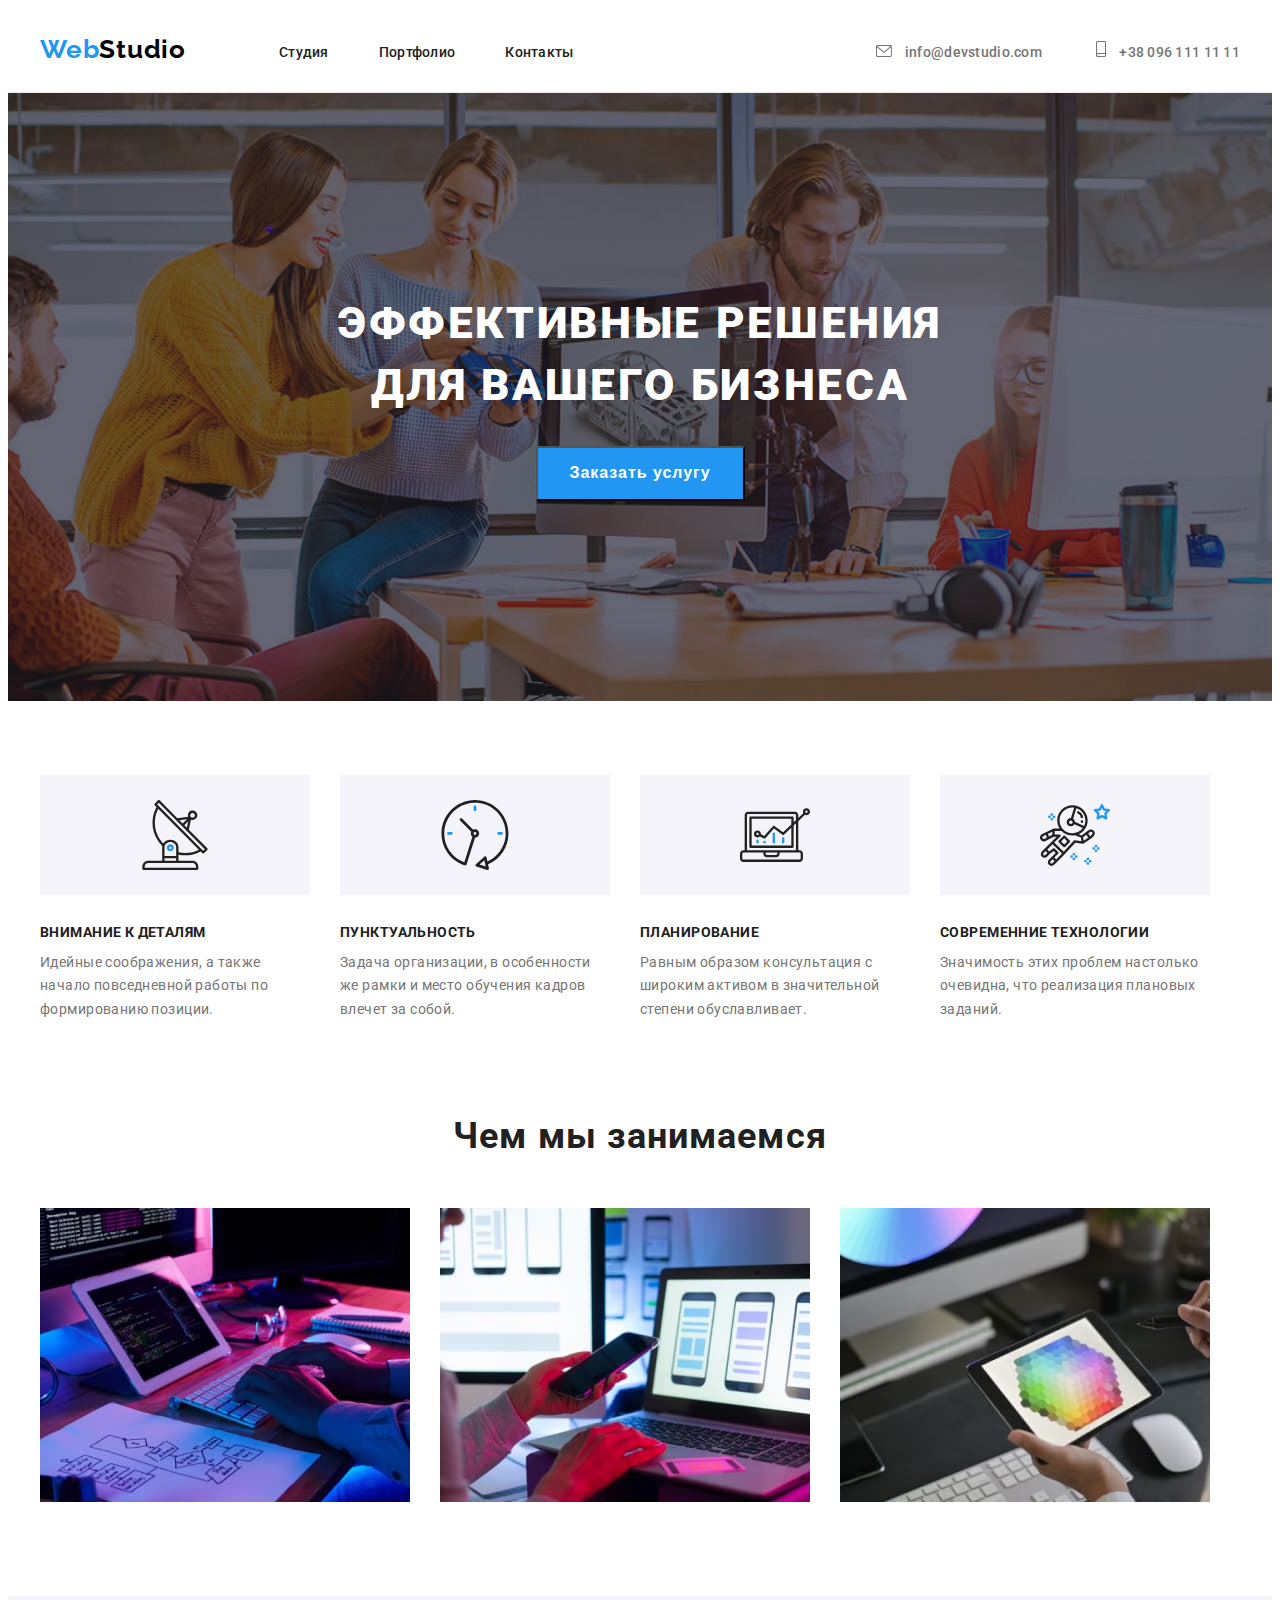
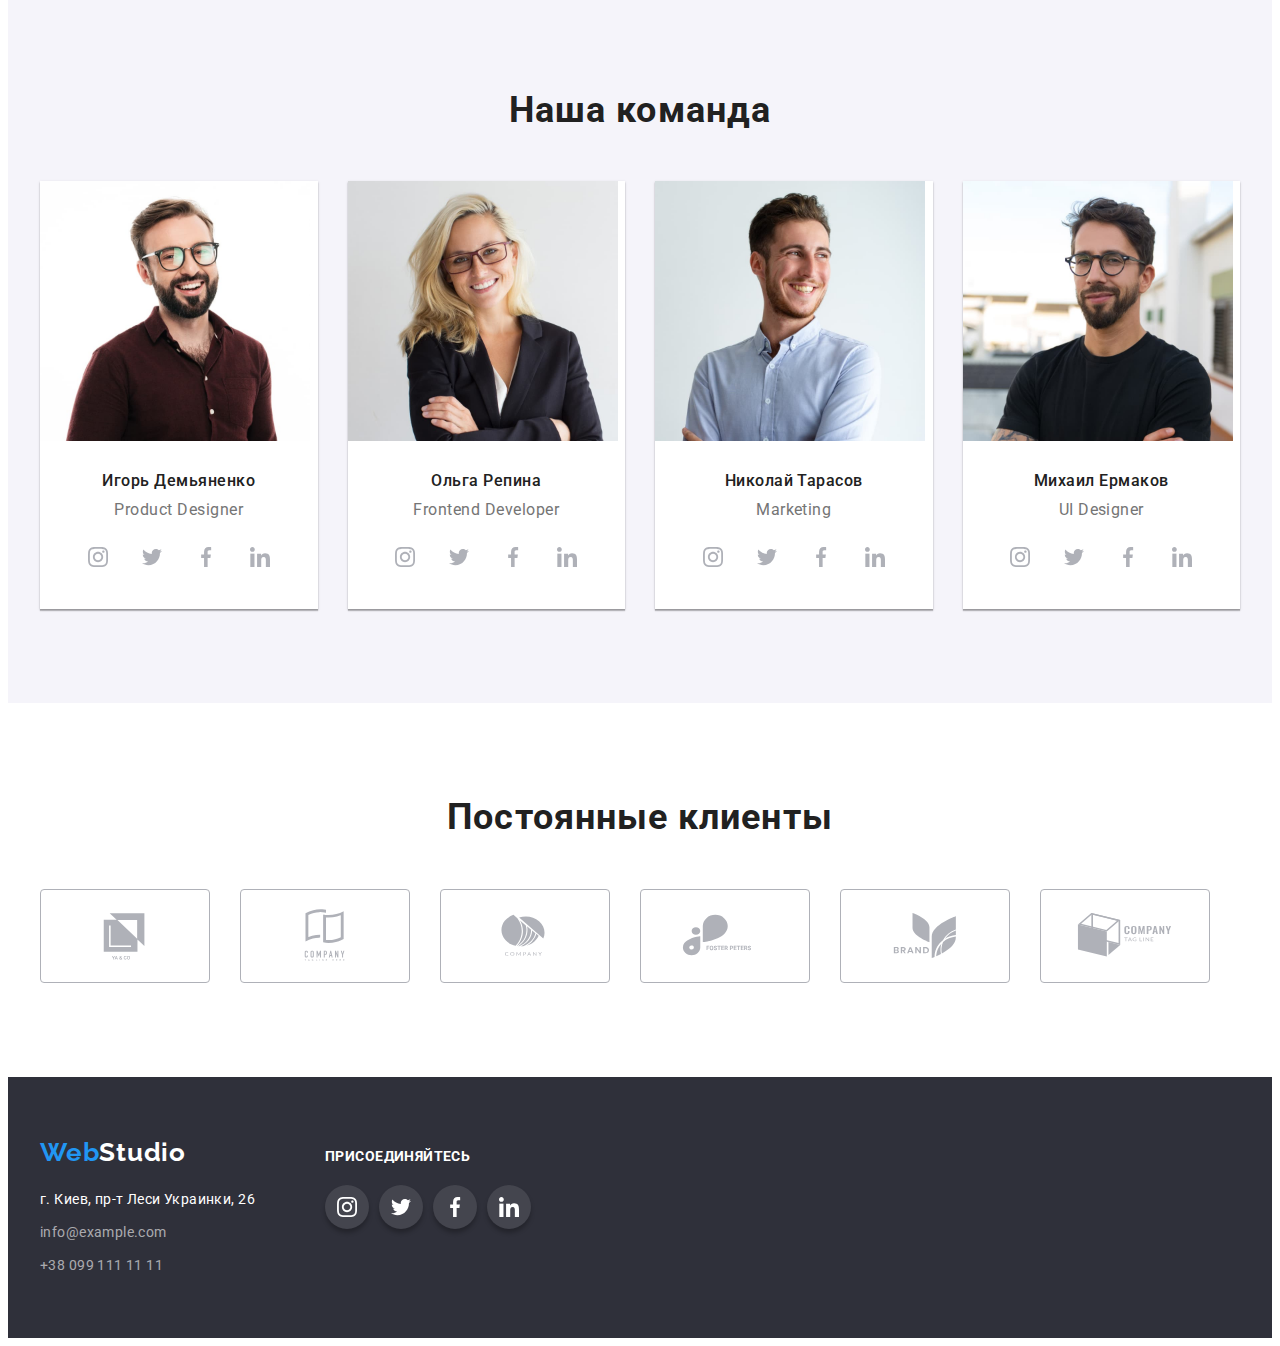
==== commit f9fdc886: "add css" ====
--- a/index.html
+++ b/index.html
@@ -39,7 +39,7 @@
       <div class="header-connect">
         <a href="tell:+380961111111" class="header-contact header-tell link">
           <svg class="header-social-icon" width="16" height="12">
-            <use href="./images/icons.svg#icon-envelope">
+            <use href="./images/icons.svg#icon-envelope-hover">
             </use>
           </svg>
           info@devstudio.com</a>
@@ -69,64 +69,40 @@
         <h2 class="feature-title visually-hidden">Качества</h2>
         <ul class="feature-list list">
           <li class="feature-item">
-            <div class="feature-container">
-              <a href="" class="feature-link">
-                <svg class="feature-icon" width="70" height="70">
-                  <use href="./images/icons.svg#icon-antenna">
-
-                  </use>
-                </svg>
-              </a>
-            </div>
-            <h3 class="feature-subtitle">Внимание к деталям</h3>
+            <div class="feature-icon icon-antena">
+
+            </div>
+            <h3 class="feature-subtitle">ВНИМАНИЕ К ДЕТАЛЯМ</h3>
             <p class="feature-text">
               Идейные соображения, а также начало повседневной работы по
               формированию позиции.
             </p>
           </li>
           <li class="feature-item">
-            <div class="feature-container">
-              <a href="" class="feature-link">
-                <svg class="feature-icon" width="70" height="70">
-                  <use href="./images/icons.svg#icon-clock">
-
-                  </use>
-                </svg>
-              </a>
-            </div>
-            <h3 class="feature-subtitle">Пунктуальность</h3>
+            <div class="feature-icon icon-clock">
+
+            </div>
+            <h3 class="feature-subtitle">ПУНКТУАЛЬНОСТЬ</h3>
             <p class="feature-text">
               Задача организации, в особенности же рамки и место обучения кадров
               влечет за собой.
             </p>
           </li>
           <li class="feature-item">
-            <div class="feature-container">
-              <a href="" class="feature-link">
-                <svg class="feature-icon" width="70" height="70">
-                  <use href="./images/icons.svg#icon-diagram">
-
-                  </use>
-                </svg>
-              </a>
-            </div>
-            <h3 class="feature-subtitle">Планирование</h3>
+            <div class="feature-icon icon-diagram">
+
+            </div>
+            <h3 class="feature-subtitle">ПЛАНИРОВАНИЕ</h3>
             <p class="feature-text">
               Равным образом консультация с широким активом в значительной
               степени обуславливает.
             </p>
           </li>
           <li class="feature-item">
-            <div class="feature-container">
-              <a href="" class="feature-link">
-                <svg class="feature-icon" width="70" height="70">
-                  <use href="./images/icons.svg#icon-astronaut">
-
-                  </use>
-                </svg>
-              </a>
-            </div>
-            <h3 class="feature-subtitle">Современные технологии</h3>
+            <div class="feature-icon icon-astronavt">
+
+            </div>
+            <h3 class="feature-subtitle">СОВРЕМЕННИЕ ТЕХНОЛОГИИ</h3>
             <p class="feature-text">
               Значимость этих проблем настолько очевидна, что реализация
               плановых заданий.
@@ -433,7 +409,7 @@
       </li>
       <li class="footer-list-social">
         <h3 class="footer-social-subtitle">
-          присоединяйтесь
+          ПРИСОЕДИНЯЙТЕСЬ
         </h3>
         <ul class="footer-social-list list">
           <li class="footer-social-item">
--- a/css/styles.css
+++ b/css/styles.css
@@ -263,7 +263,28 @@
   border-radius: 4px;
   margin-bottom: 30px;
 }
-
+.feature-icon {
+  width: 270px;
+  height: 120px;
+  background-color: #F5F4FA;
+  margin-bottom: 30px;
+  background-size: 70px 70px;
+  background-repeat: no-repeat;
+  background-position: center;
+}
+.icon-antena {
+background-image: url("../images/antenna\ 1.svg");
+
+}
+.icon-clock {
+background-image: url("../images/clock\ 1.svg");
+}
+.icon-diagram {
+  background-image: url("../images/diagram\ 1.svg");
+}
+.icon-astronavt {
+  background-image: url("../images/astronaut\ 1.svg");
+}
 .feature-subtitle {
 font-family: Roboto;
 font-size: 14px;
@@ -273,6 +294,7 @@
 letter-spacing: 0.03em;
 text-align: left;
 color: var(--primary-title-color);
+
   
 }
 .feature-list{
@@ -342,6 +364,9 @@
   flex-basis: calc(100% / 4 - 30px);
   margin-right: 30px;
   margin-bottom: 3px;
+  background-color: var(--secondary-white-color);
+  box-shadow:  0px 2px 1px rgba(0, 0, 0, 0.2), 0px 1px 1px rgba(0, 0, 0, 0.14),
+0px 1px 3px rgba(0, 0, 0, 0.12);
 }
 .command-subtitle {
   font-weight: 500;
@@ -426,6 +451,8 @@
 }
 .clients-icon {
   fill: currentColor;
+  width: 106px;
+  height: 60px;
 }
 
 /* footer*/
@@ -513,8 +540,8 @@
   justify-content: center;
   border-radius: 50%;
   color: #ffffff;
-  background-color: 
-  rgba(0, 0, 0, 0.25);
+  background-color: rgba(255, 255, 255, 0.1);
+  box-shadow: 0px 4px 4px rgba(0, 0, 0, 0.25);
  
   
 }
